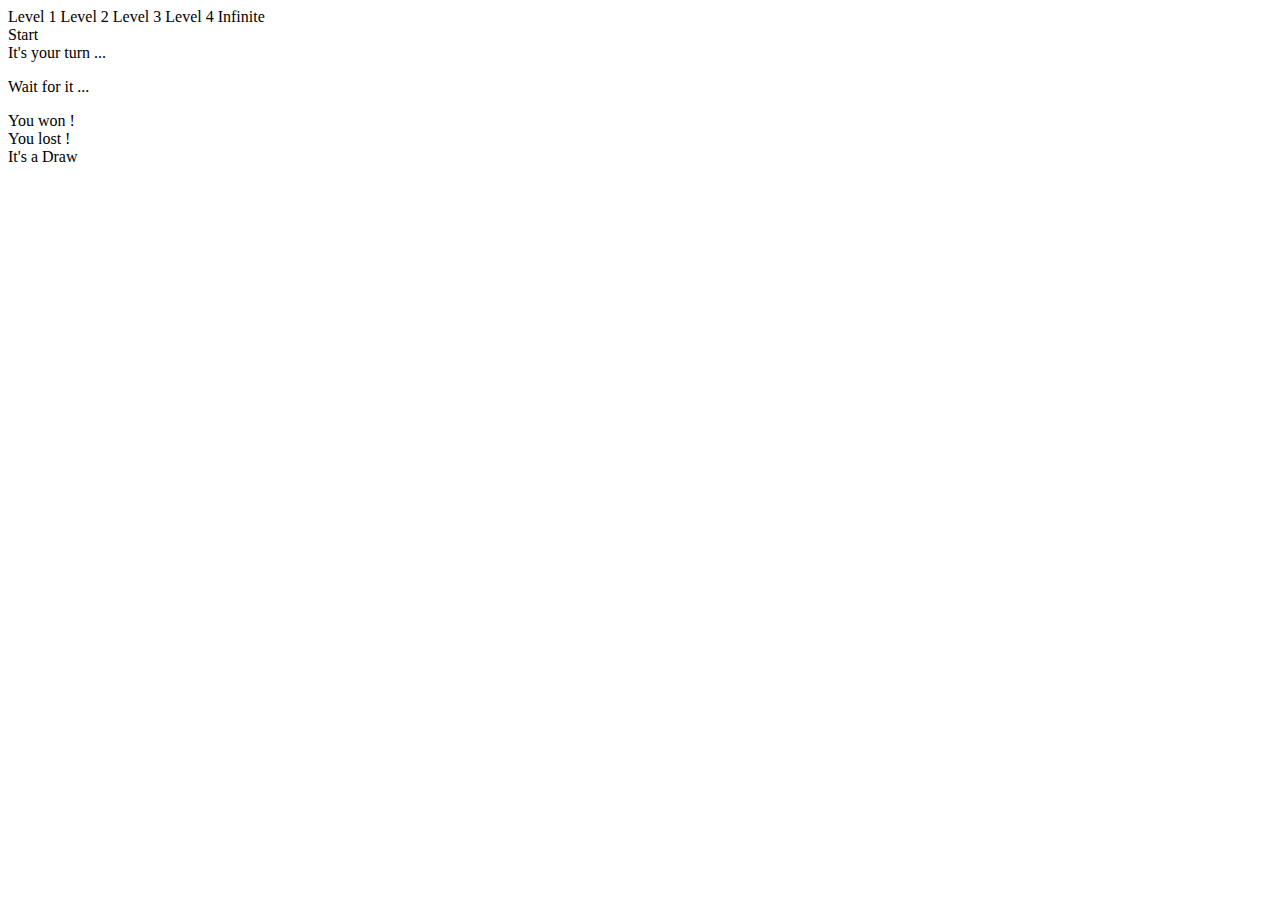
==== index.html @ 7b9d8e73 "Update index.html" ====
<!DOCTYPE HTML>
<html>
    <head>
        <title>Tic-Tac-Toe AI</title>
        <link rel = 'stylesheet' type = 'text/css' href = 'styles/ui.css'>
    </head>

    <body style=" background: url(https://github.com/CherryJain03/MINCS-Microsoft-Project/blob/Website-background/T3_Fnal_Bcgrnd.png?raw=true) no-repeat">
        <div class = 'main-container'>
            <div class='board'>
                <!-- data-indx following cell divs represents cell index in 1D array representation -->
                <row>
                    <div class='cell' data-indx="0"></div>
                    <div class='cell' data-indx="1"></div>
                    <div class='cell' data-indx="2"></div>
                </row>
                <row>
                    <div class='cell' data-indx="3"></div>
                    <div class='cell' data-indx="4"></div>
                    <div class='cell' data-indx="5"></div>
                </row>
                <row>
                    <div class='cell' data-indx="6"></div>
                    <div class='cell' data-indx="7"></div>
                    <div class='cell' data-indx="8"></div>
                </row>
            </div>

            <div class = 'control'>
                <!-- div.intial displays the starting controls -->
                <div class = 'intial'>
                    <div class='difficulty'>
                        <span class='level not-selected' id="Level 1">Level 1</span>
                        <span class='level not-selected' id="Level 2">Level 2</span>
                        <span class='level not-selected' id="Level 3">Level 3</span>
                        <span class='level not-selected' id="Level 4">Level 4</span>
                        <span class='level not-selected' id="Infinite">Infinite</span>
                    </div>

                    <div class='start'> Start </div>
                </div>

                <!-- div.ingame displays in-game messages and controls -->
                <div class = 'ingame' id="human">It's your turn ...</div>
                <div class = 'ingame' id="ai">
                    <div class='ingame' id="robot">
                        <p>Wait for it ...</p>
                    </div>
                <div class = 'ingame' id="won">You won !</div>
                <div class = 'ingame' id="lost">You lost !</div>
                <div class = 'ingame' id="draw">It's a Draw</div>
            </div>
        </div>

        <script src = "scripts/jquery-1.10.1.min.js"></script>
        <script src = "scripts/ui.js"></script>
        <script src = "scripts/game.js"></script>
        <script src = "scripts/ai.js"></script>
        <script src = "scripts/control.js"></script>
    </body>
</html>
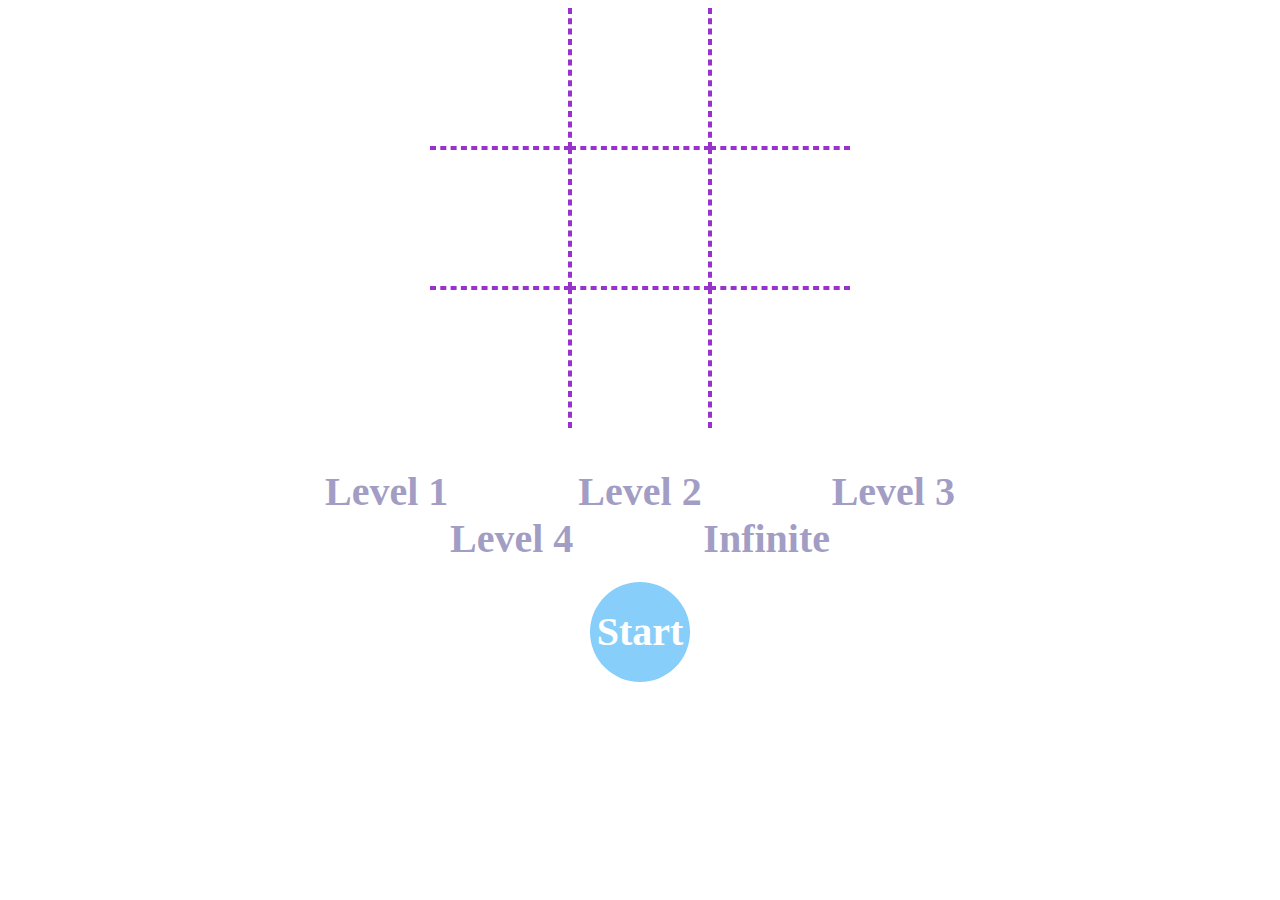
==== commit e055b77b: "Update index.html" ====
--- a/index.html
+++ b/index.html
@@ -2,10 +2,10 @@
 <html>
     <head>
         <title>Tic-Tac-Toe AI</title>
-        <link rel = 'stylesheet' type = 'text/css' href = 'styles/ui.css'>
+        <link rel = 'stylesheet' type = 'text/css' href = 'ui.css'>
     </head>
 
-    <body style=" background: url(https://github.com/CherryJain03/MINCS-Microsoft-Project/blob/Website-background/T3_Fnal_Bcgrnd.png?raw=true) no-repeat">
+    <body>
         <div class = 'main-container'>
             <div class='board'>
                 <!-- data-indx following cell divs represents cell index in 1D array representation -->
@@ -43,7 +43,7 @@
                 <!-- div.ingame displays in-game messages and controls -->
                 <div class = 'ingame' id="human">It's your turn ...</div>
                 <div class = 'ingame' id="ai">
-                    <div class='ingame' id="robot">
+                    <div class='ingame' id="robot"></div>
                         <p>Wait for it ...</p>
                     </div>
                 <div class = 'ingame' id="won">You won !</div>
@@ -52,10 +52,10 @@
             </div>
         </div>
 
-        <script src = "scripts/jquery-1.10.1.min.js"></script>
-        <script src = "scripts/ui.js"></script>
-        <script src = "scripts/game.js"></script>
-        <script src = "scripts/ai.js"></script>
-        <script src = "scripts/control.js"></script>
+        <script src = "jquery-1.10.1.min.js"></script>
+        <script src = "ui.js"></script>
+        <script src = "game.js"></script>
+        <script src = "ai.js"></script>
+        <script src = "control.js"></script>
     </body>
 </html>
--- a/ui.css
+++ b/ui.css
@@ -0,0 +1,108 @@
+.main-container {
+    margin: 0 auto;
+    height: 100%;
+    width: 900px;
+}
+
+.board {
+    height: 420px;
+    width: 420px;
+    margin: 0 auto;
+}
+
+.cell {
+    width: 140px;
+    height: 140px;
+    border: 2px dashed darkorchid;
+    box-sizing: border-box;
+    -webkit-box-sizing: border-box;
+    -moz-box-sizing: border-box;
+    cursor: grab;
+    float: left;
+    line-height: 140px;
+    text-align: center;
+    font-family: "Arial Narrow";
+    font-weight: bold;
+    font-size: 70px;
+}
+.board {
+    height: 420px;
+    width: 420px;
+    margin: 0 auto;
+}
+
+/*
+ * giving a hash ahape to the board
+ */
+    .board row:first-child div {
+        border-top: 0;
+    }
+
+    .board row:last-child div {
+        border-bottom: 0;
+    }
+
+    .board row div:first-child {
+        border-left: 0;
+    }
+
+    .board row div:last-child {
+        border-right: 0;
+    }
+
+.control {
+    font-family: Cambria;
+    font-size: 40px;
+    font-weight: bold;
+    text-align: center;
+    margin-top:40px;
+}
+
+.level {
+    margin: 0 60px;
+    color: darkslateblue;
+    cursor: grab;
+}
+
+.not-selected {
+    opacity: 0.5;
+}
+
+.not-selected:hover {
+    opacity:1;
+}
+
+.start {
+    margin-top: 20px;
+    width: 100px;
+    height: 100px;
+    background-color: #87CEFA;
+    line-height: 100px;
+    text-align: center;
+    border-radius: 50px;
+    -webkit-border-radius: 50px;
+    -moz-border-radius: 50px;
+    color: white;
+    margin-left: auto;
+    margin-right: auto;
+    cursor: grab;
+    opacity: 1;
+}
+
+.start:hover {
+    opacity:1;
+}
+
+.ingame {
+    display:none;
+    color:lightskyblue;
+}
+
+.ingame > p {
+    margin:0px;
+}
+
+
+
+
+
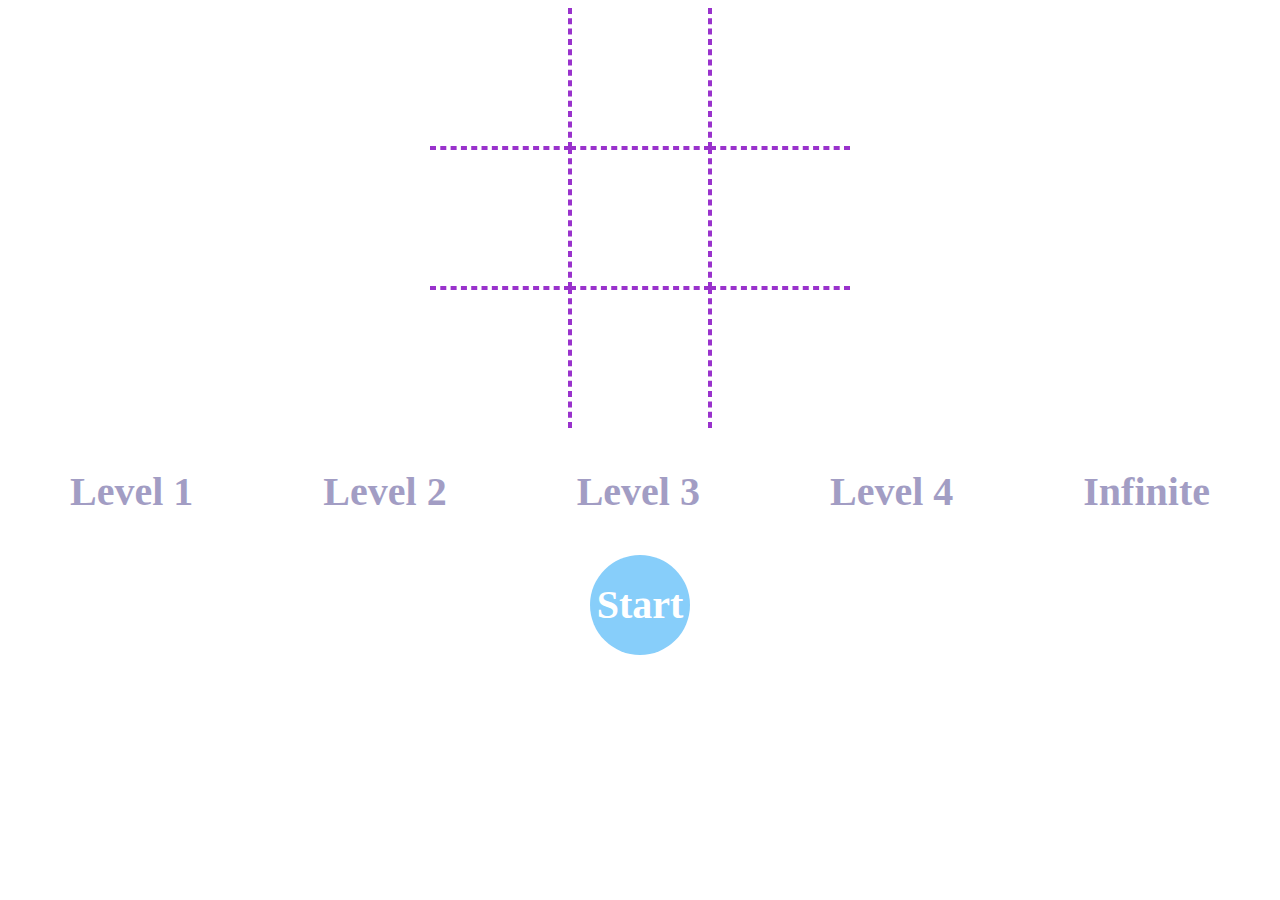
==== commit a5f59d7b: "Update index.html" ====
--- a/index.html
+++ b/index.html
@@ -3,10 +3,14 @@
     <head>
         <title>Tic-Tac-Toe AI</title>
         <link rel = 'stylesheet' type = 'text/css' href = 'ui.css'>
+        <link rel = 'stylesheet' type = 'text/css' href = 'style.css'>
+       
     </head>
 
     <body>
         <div class = 'main-container'>
+          
+            
             <div class='board'>
                 <!-- data-indx following cell divs represents cell index in 1D array representation -->
                 <row>
@@ -25,6 +29,8 @@
                     <div class='cell' data-indx="8"></div>
                 </row>
             </div>
+        </div>
+        <div class = 'container'>
 
             <div class = 'control'>
                 <!-- div.intial displays the starting controls -->
@@ -36,9 +42,12 @@
                         <span class='level not-selected' id="Level 4">Level 4</span>
                         <span class='level not-selected' id="Infinite">Infinite</span>
                     </div>
+                    <p>
 
                     <div class='start'> Start </div>
-                </div>
+                    </p>
+                
+               </div>
 
                 <!-- div.ingame displays in-game messages and controls -->
                 <div class = 'ingame' id="human">It's your turn ...</div>
@@ -52,10 +61,11 @@
             </div>
         </div>
 
-        <script src = "jquery-1.10.1.min.js"></script>
+        <script src = "http://code.jquery.com/jquery-1.10.1.min.js"></script>
         <script src = "ui.js"></script>
+        <script src = "control.js"></script>
         <script src = "game.js"></script>
         <script src = "ai.js"></script>
-        <script src = "control.js"></script>
+        
     </body>
 </html>
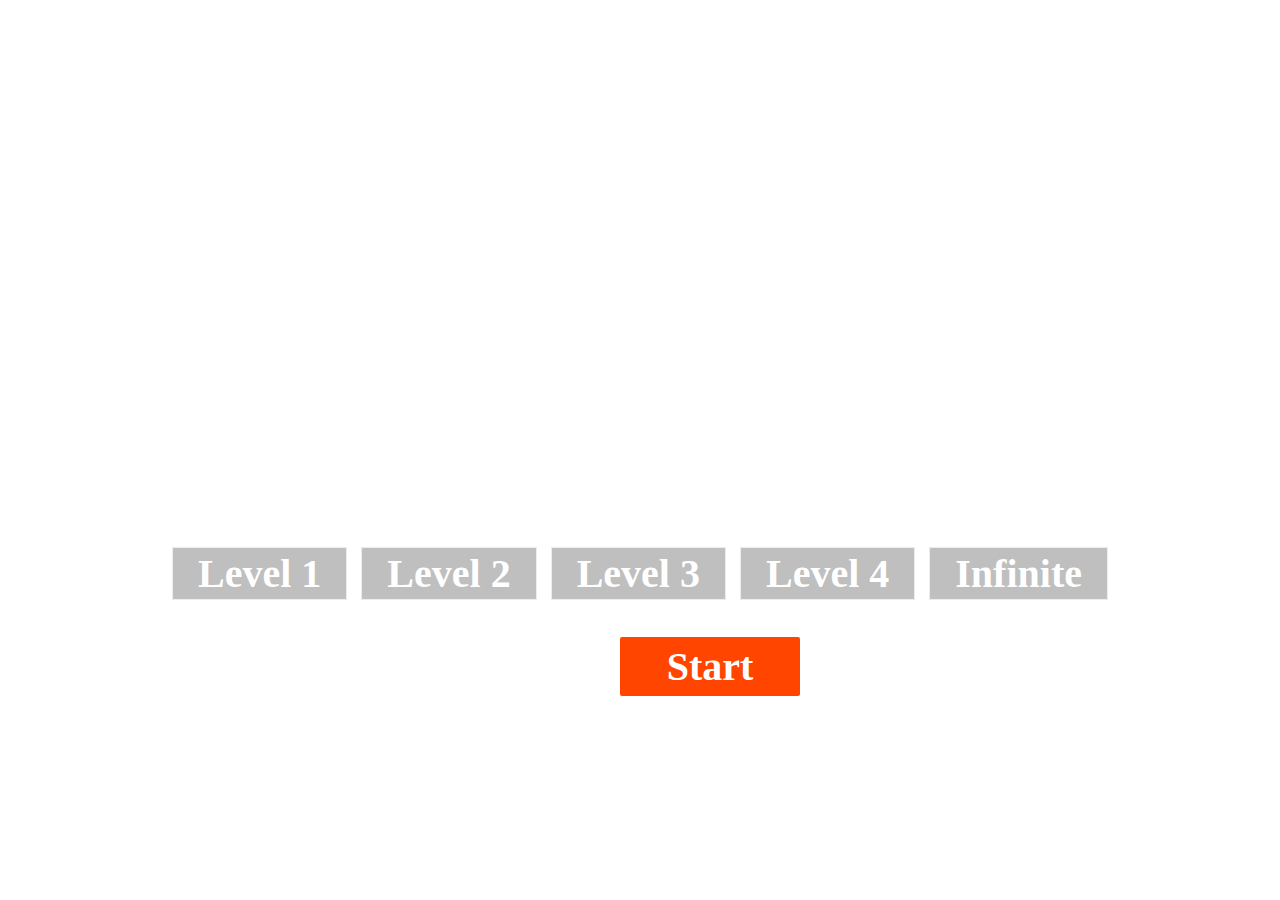
==== commit 8f77643b: "Update index.html" ====
--- a/index.html
+++ b/index.html
@@ -3,7 +3,7 @@
     <head>
         <title>Tic-Tac-Toe AI</title>
         <link rel = 'stylesheet' type = 'text/css' href = 'ui.css'>
-        <link rel = 'stylesheet' type = 'text/css' href = 'style.css'>
+        
        
     </head>
 
--- a/ui.css
+++ b/ui.css
@@ -1,19 +1,45 @@
+body {
+    margin: 0;
+background-image: url(https://github.com/CherryJain03/MINCS-Microsoft-Project/blob/master/Mars_bluebackground.png?raw=true)  ;
+background-position: 370px;
+
+background-position-x: center;
+background-position-y: top;
+ }
+
 .main-container {
     margin: 0 auto;
     height: 100%;
     width: 900px;
+    margin-top: 90px;
 }
 
 .board {
     height: 420px;
     width: 420px;
-    margin: 0 auto;
+    margin-top: 30px;
+    width: 100px;
+    height: 100px;
+    
+    line-height: 100px;
+    text-align: center;
+    border-radius: 50px;
+    -webkit-border-radius: 50px;
+    -moz-border-radius: 50px;
+    color: white;
+    margin-left: auto;
+    margin-right: auto;
+    cursor: grab;
+    opacity: 1;
+   
 }
+
+
 
 .cell {
     width: 140px;
     height: 140px;
-    border: 2px dashed darkorchid;
+    border: 2px solid white;
     box-sizing: border-box;
     -webkit-box-sizing: border-box;
     -moz-box-sizing: border-box;
@@ -59,9 +85,36 @@
 }
 
 .level {
-    margin: 0 60px;
-    color: darkslateblue;
-    cursor: grab;
+    border: 1px solid gainsboro;
+    margin: 0 2px;
+   
+    background-color: grey;
+      
+    padding: 3px 25px;
+        border-radius: 2px;
+        color: #ffffff;
+        font-family: 'Gloria Hallelujah', cursive;
+        cursor: pointer;
+        font-weight: 600;
+        width: 100%;
+        margin-top: 5px; }
+      
+      @-webkit-keyframes pew {
+        0% {
+          opacity: 0; }
+        20% {
+          opacity: 1; }
+        40% {
+          opacity: 0; }
+        60% {
+          opacity: 1; }
+        70% {
+          opacity: 0; }
+        80% {
+          opacity: 1; }
+        100% {
+          opacity: 0; }
+  
 }
 
 .not-selected {
@@ -73,21 +126,41 @@
 }
 
 .start {
-    margin-top: 20px;
-    width: 100px;
-    height: 100px;
-    background-color: #87CEFA;
-    line-height: 100px;
-    text-align: center;
-    border-radius: 50px;
-    -webkit-border-radius: 50px;
-    -moz-border-radius: 50px;
-    color: white;
-    margin-left: auto;
-    margin-right: auto;
-    cursor: grab;
-    opacity: 1;
-}
+   
+
+        background-color:orangered;
+        border: none;
+        padding: 6px 26px;
+        border-radius: 2px;
+        color: #ffffff;
+        font-family: 'Gloria Hallelujah', cursive;
+        cursor: pointer;
+        font-weight: 600;
+        width: 10%;
+        margin-top: 10px; 
+        margin-left: 620px;
+    }
+      
+      @-webkit-keyframes pew {
+        0% {
+          opacity: 0; }
+        20% {
+          opacity: 1; }
+        40% {
+          opacity: 0; }
+        60% {
+          opacity: 1; }
+        70% {
+          opacity: 0; }
+        80% {
+          opacity: 1; }
+        100% {
+          opacity: 0; } 
+          
+        }
+      
+
+
 
 .start:hover {
     opacity:1;
@@ -103,6 +176,3 @@
 }
 
 
-
-
-
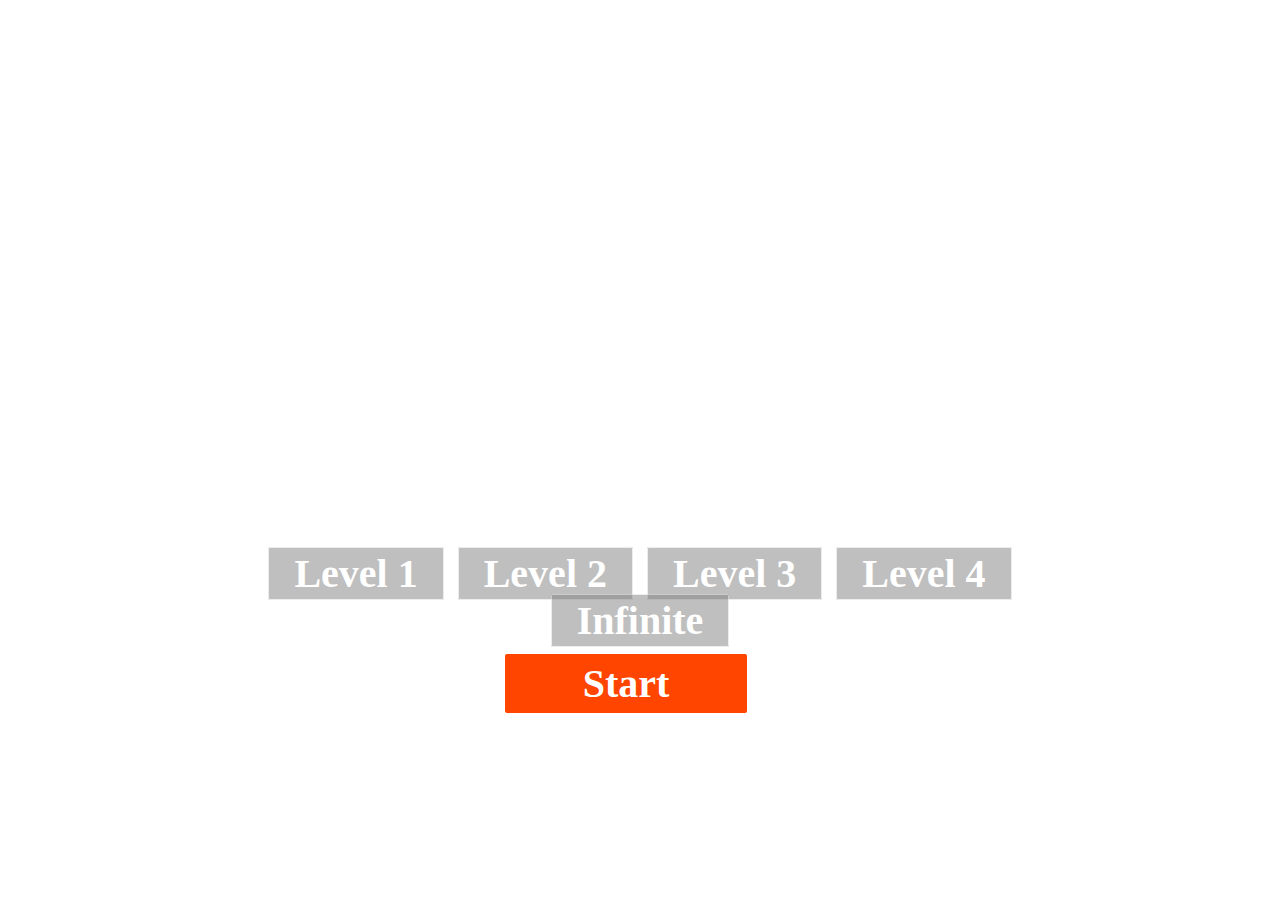
==== commit 9e4d2e8a: "Merge pull request #11 from CherryJain03/MS_Project_Submission" ====
--- a/index.html
+++ b/index.html
@@ -2,15 +2,11 @@
 <html>
     <head>
         <title>Tic-Tac-Toe AI</title>
-        <link rel = 'stylesheet' type = 'text/css' href = 'ui.css'>
-        
-       
+        <link rel = 'stylesheet' type = 'text/css' href = 'styles/ui.css'>
     </head>
 
     <body>
-        <div class = 'main-container'>
-          
-            
+        <div class='main-container'>
             <div class='board'>
                 <!-- data-indx following cell divs represents cell index in 1D array representation -->
                 <row>
@@ -29,12 +25,10 @@
                     <div class='cell' data-indx="8"></div>
                 </row>
             </div>
-        </div>
-        <div class = 'container'>
 
-            <div class = 'control'>
+            <div class='control'>
                 <!-- div.intial displays the starting controls -->
-                <div class = 'intial'>
+                <div class='intial'>
                     <div class='difficulty'>
                         <span class='level not-selected' id="Level 1">Level 1</span>
                         <span class='level not-selected' id="Level 2">Level 2</span>
@@ -42,30 +36,27 @@
                         <span class='level not-selected' id="Level 4">Level 4</span>
                         <span class='level not-selected' id="Infinite">Infinite</span>
                     </div>
-                    <p>
 
                     <div class='start'> Start </div>
-                    </p>
-                
-               </div>
+                    
+                </div>
 
                 <!-- div.ingame displays in-game messages and controls -->
-                <div class = 'ingame' id="human">It's your turn ...</div>
-                <div class = 'ingame' id="ai">
+                <div class='ingame' id="human">It's your turn ...</div>
+                <div class='ingame' id="ai">
                     <div class='ingame' id="robot"></div>
                         <p>Wait for it ...</p>
                     </div>
-                <div class = 'ingame' id="won">You won !</div>
-                <div class = 'ingame' id="lost">You lost !</div>
-                <div class = 'ingame' id="draw">It's a Draw</div>
-            </div>
-        </div>
+                    <div class='ingame' id="won">You won !</div>
+                    <div class='ingame' id="lost">You lost !</div>
+                    <div class='ingame' id="draw">It's a Draw</div>
+                </div>
+     </div>
 
-        <script src = "http://code.jquery.com/jquery-1.10.1.min.js"></script>
-        <script src = "ui.js"></script>
-        <script src = "control.js"></script>
-        <script src = "game.js"></script>
-        <script src = "ai.js"></script>
-        
+        <script src = "scripts/jquery-1.10.1.min.js"></script>
+        <script src = "scripts/ui.js"></script>
+        <script src = "scripts/game.js"></script>
+        <script src = "scripts/ai.js"></script>
+        <script src = "scripts/control.js"></script>
     </body>
 </html>
--- a/styles/ui.css
+++ b/styles/ui.css
@@ -0,0 +1,196 @@
+body {
+    margin: 0;
+    background-image: url(https://github.com/CherryJain03/MINCS-Microsoft-Project/blob/Website-background/Mars_bckgrnd_blue.png?raw=true);
+    background-position: 370px;
+    background-position-x: center;
+    background-position-y: top;
+}
+
+.main-container {
+    margin: 0 auto;
+    height: 100%;
+    width: 900px;
+    margin-top: 90px;
+}
+
+.board {
+    height: 420px;
+    width: 420px;
+    margin-top: 30px;
+    width: 100px;
+    height: 100px;
+    line-height: 100px;
+    text-align: center;
+    border-radius: 50px;
+    -webkit-border-radius: 50px;
+    -moz-border-radius: 50px;
+    color: white;
+    margin-left: auto;
+    margin-right: auto;
+    cursor: grab;
+    opacity: 1;
+}
+
+
+
+.cell {
+    width: 140px;
+    height: 140px;
+    border: 2px solid white;
+    box-sizing: border-box;
+    -webkit-box-sizing: border-box;
+    -moz-box-sizing: border-box;
+    cursor: grab;
+    float: left;
+    line-height: 140px;
+    text-align: center;
+    font-family: "Arial Narrow";
+    font-weight: bold;
+    font-size: 70px;
+}
+
+.board {
+    height: 420px;
+    width: 420px;
+    margin: 0 auto;
+}
+
+    /*
+ * giving a hash ahape to the board
+ */
+    .board row:first-child div {
+        border-top: 0;
+    }
+
+    .board row:last-child div {
+        border-bottom: 0;
+    }
+
+    .board row div:first-child {
+        border-left: 0;
+    }
+
+    .board row div:last-child {
+        border-right: 0;
+    }
+
+.control {
+    font-family: Cambria;
+    font-size: 40px;
+    font-weight: bold;
+    text-align: center;
+    margin-top: 40px;
+}
+
+.level {
+    border: 1px solid gainsboro;
+    margin: 0 2px;
+    background-color: grey;
+    padding: 3px 25px;
+    border-radius: 2px;
+    color: #ffffff;
+    font-family: 'Gloria Hallelujah', cursive;
+    cursor: pointer;
+    font-weight: 600;
+    width: 100%;
+   
+}
+
+@-webkit-keyframes pew {
+    0% {
+        opacity: 0;
+    }
+
+    20% {
+        opacity: 1;
+    }
+
+    40% {
+        opacity: 0;
+    }
+
+    60% {
+        opacity: 1;
+    }
+
+    70% {
+        opacity: 0;
+    }
+
+    80% {
+        opacity: 1;
+    }
+
+    100% {
+        opacity: 0;
+    }
+}
+
+.not-selected {
+    opacity: 0.5;
+}
+
+    .not-selected:hover {
+        opacity: 1;
+    }
+
+.start {
+    background-color: orangered;
+    border: none;
+    padding: 6px 76px;
+    border-radius: 2px;
+    color: #ffffff;
+    font-family: 'Gloria Hallelujah', cursive;
+    text-align:center;
+    cursor: pointer;
+    font-weight: 600;
+    width: 10%;
+    margin-top: 10px;
+    margin-left: 35%;
+}
+
+@-webkit-keyframes pew {
+    0% {
+        opacity: 0;
+    }
+
+    20% {
+        opacity: 1;
+    }
+
+    40% {
+        opacity: 0;
+    }
+
+    60% {
+        opacity: 1;
+    }
+
+    70% {
+        opacity: 0;
+    }
+
+    80% {
+        opacity: 1;
+    }
+
+    100% {
+        opacity: 0;
+    }
+}
+
+
+
+
+.start:hover {
+    opacity: 1;
+}
+
+.ingame {
+    display: none;
+    color: lightskyblue;
+}
+
+    .ingame > p {
+        margin: 0px;
+    }
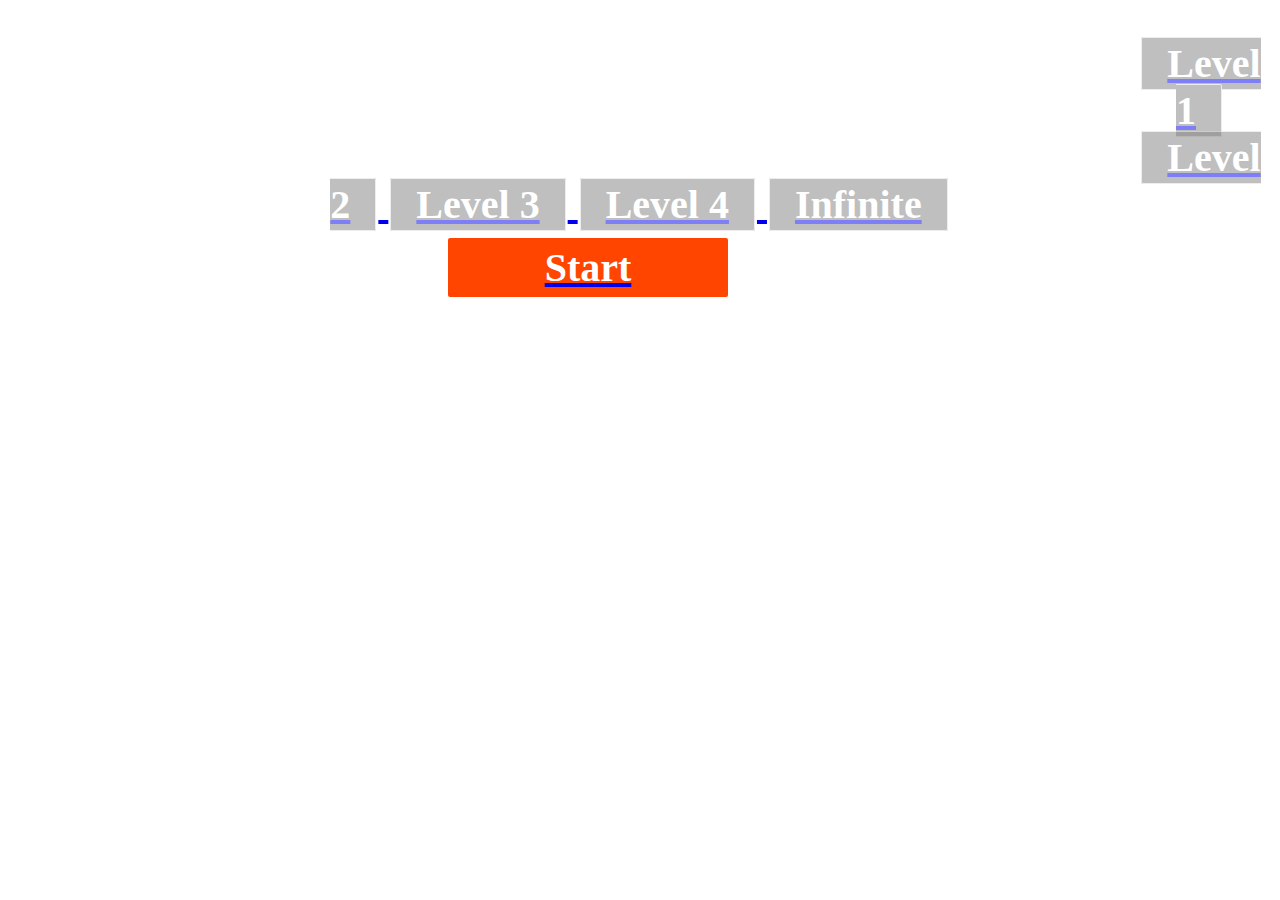
==== commit 581ee88b: "Merge remote-tracking branch 'refs/remotes/origin/master'" ====
--- a/index.html
+++ b/index.html
@@ -3,6 +3,7 @@
     <head>
         <title>Tic-Tac-Toe AI</title>
         <link rel = 'stylesheet' type = 'text/css' href = 'styles/ui.css'>
+        <a href="3player/3player.html> 3 Player Game</a>
     </head>
 
     <body>
--- a/styles/ui.css
+++ b/styles/ui.css
@@ -1,6 +1,6 @@
 body {
     margin: 0;
-    background-image: url(https://github.com/CherryJain03/MINCS-Microsoft-Project/blob/Website-background/Mars_bckgrnd_blue.png?raw=true);
+    background-image: url(https://github.com/CherryJain03/MINCS-Microsoft-Project/blob/Website-background/Mars_bluebackground.png?raw=true);
     background-position: 370px;
     background-position-x: center;
     background-position-y: top;
@@ -56,7 +56,7 @@
 }
 
     /*
- * giving a hash ahape to the board
+ * giving a hash shape to the board
  */
     .board row:first-child div {
         border-top: 0;
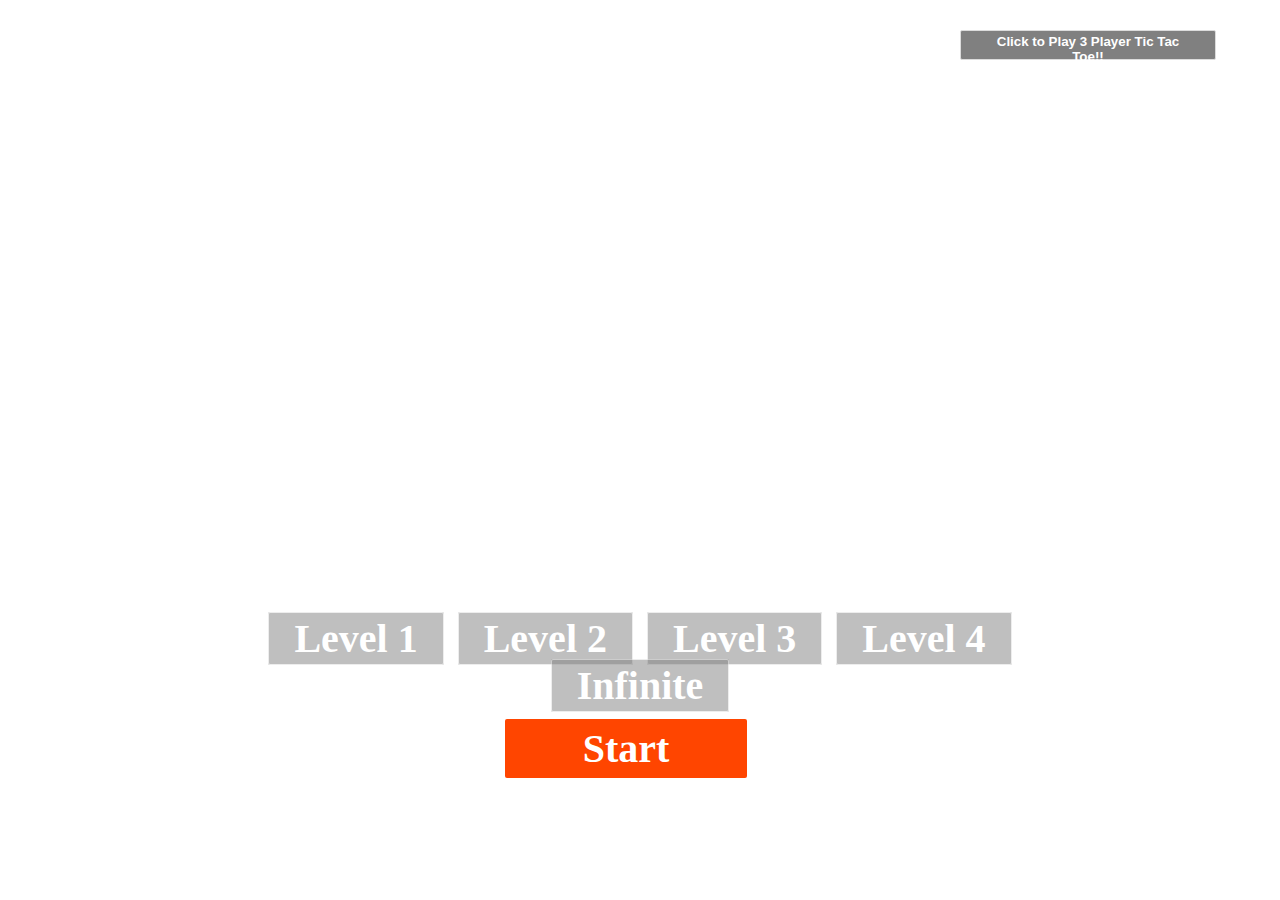
==== commit 72d1804b: "commit on master" ====
--- a/index.html
+++ b/index.html
@@ -3,10 +3,20 @@
     <head>
         <title>Tic-Tac-Toe AI</title>
         <link rel = 'stylesheet' type = 'text/css' href = 'styles/ui.css'>
-        <a href="3player/3player.html> 3 Player Game</a>
     </head>
 
     <body>
+        <div class="bullets">
+            
+                
+                    <button class="cher" id="item1">
+                      Click to Play 3 Player Tic Tac Toe!!
+                    </button>
+                
+            
+        </div>
+    
+       
         <div class='main-container'>
             <div class='board'>
                 <!-- data-indx following cell divs represents cell index in 1D array representation -->
@@ -53,7 +63,8 @@
                     <div class='ingame' id="draw">It's a Draw</div>
                 </div>
      </div>
-
+     <script src="scripts/jquery-1.10.1.min.js"></script>
+     <script src="3player/controls.js"></script>
         <script src = "scripts/jquery-1.10.1.min.js"></script>
         <script src = "scripts/ui.js"></script>
         <script src = "scripts/game.js"></script>
--- a/styles/ui.css
+++ b/styles/ui.css
@@ -1,6 +1,6 @@
 body {
     margin: 0;
-    background-image: url(https://github.com/CherryJain03/MINCS-Microsoft-Project/blob/Website-background/Mars_bluebackground.png?raw=true);
+    background-image: url(https://github.com/CherryJain03/MINCS-Microsoft-Project/blob/Website-background/Mars_bckgrnd_blue.png?raw=true);
     background-position: 370px;
     background-position-x: center;
     background-position-y: top;
@@ -56,7 +56,7 @@
 }
 
     /*
- * giving a hash shape to the board
+ * giving a hash ahape to the board
  */
     .board row:first-child div {
         border-top: 0;
@@ -194,3 +194,58 @@
     .ingame > p {
         margin: 0px;
     }
+
+    .cher{
+        border: 1px solid gainsboro;
+        margin: 0 2px;
+        background-color: grey;
+        padding: 3px 25px;
+        border-radius: 2px;
+        color: #ffffff;
+        font-family: sans-serif;
+        cursor: pointer;
+        font-weight: 600;
+        width: 20%;
+        height: 30px;
+        margin-top: 30px;
+        margin-left: 75%;
+       
+    }
+    
+    @-webkit-keyframes pew {
+        0% {
+            opacity: 0;
+        }
+    
+        20% {
+            opacity: 1;
+        }
+    
+        40% {
+            opacity: 0;
+        }
+    
+        60% {
+            opacity: 1;
+        }
+    
+        70% {
+            opacity: 0;
+        }
+    
+        80% {
+            opacity: 1;
+        }
+    
+        100% {
+            opacity: 0;
+        }
+    }
+    
+    .not-selected {
+        opacity: 0.5;
+    }
+    
+        .not-selected:hover {
+            opacity: 1;
+    }